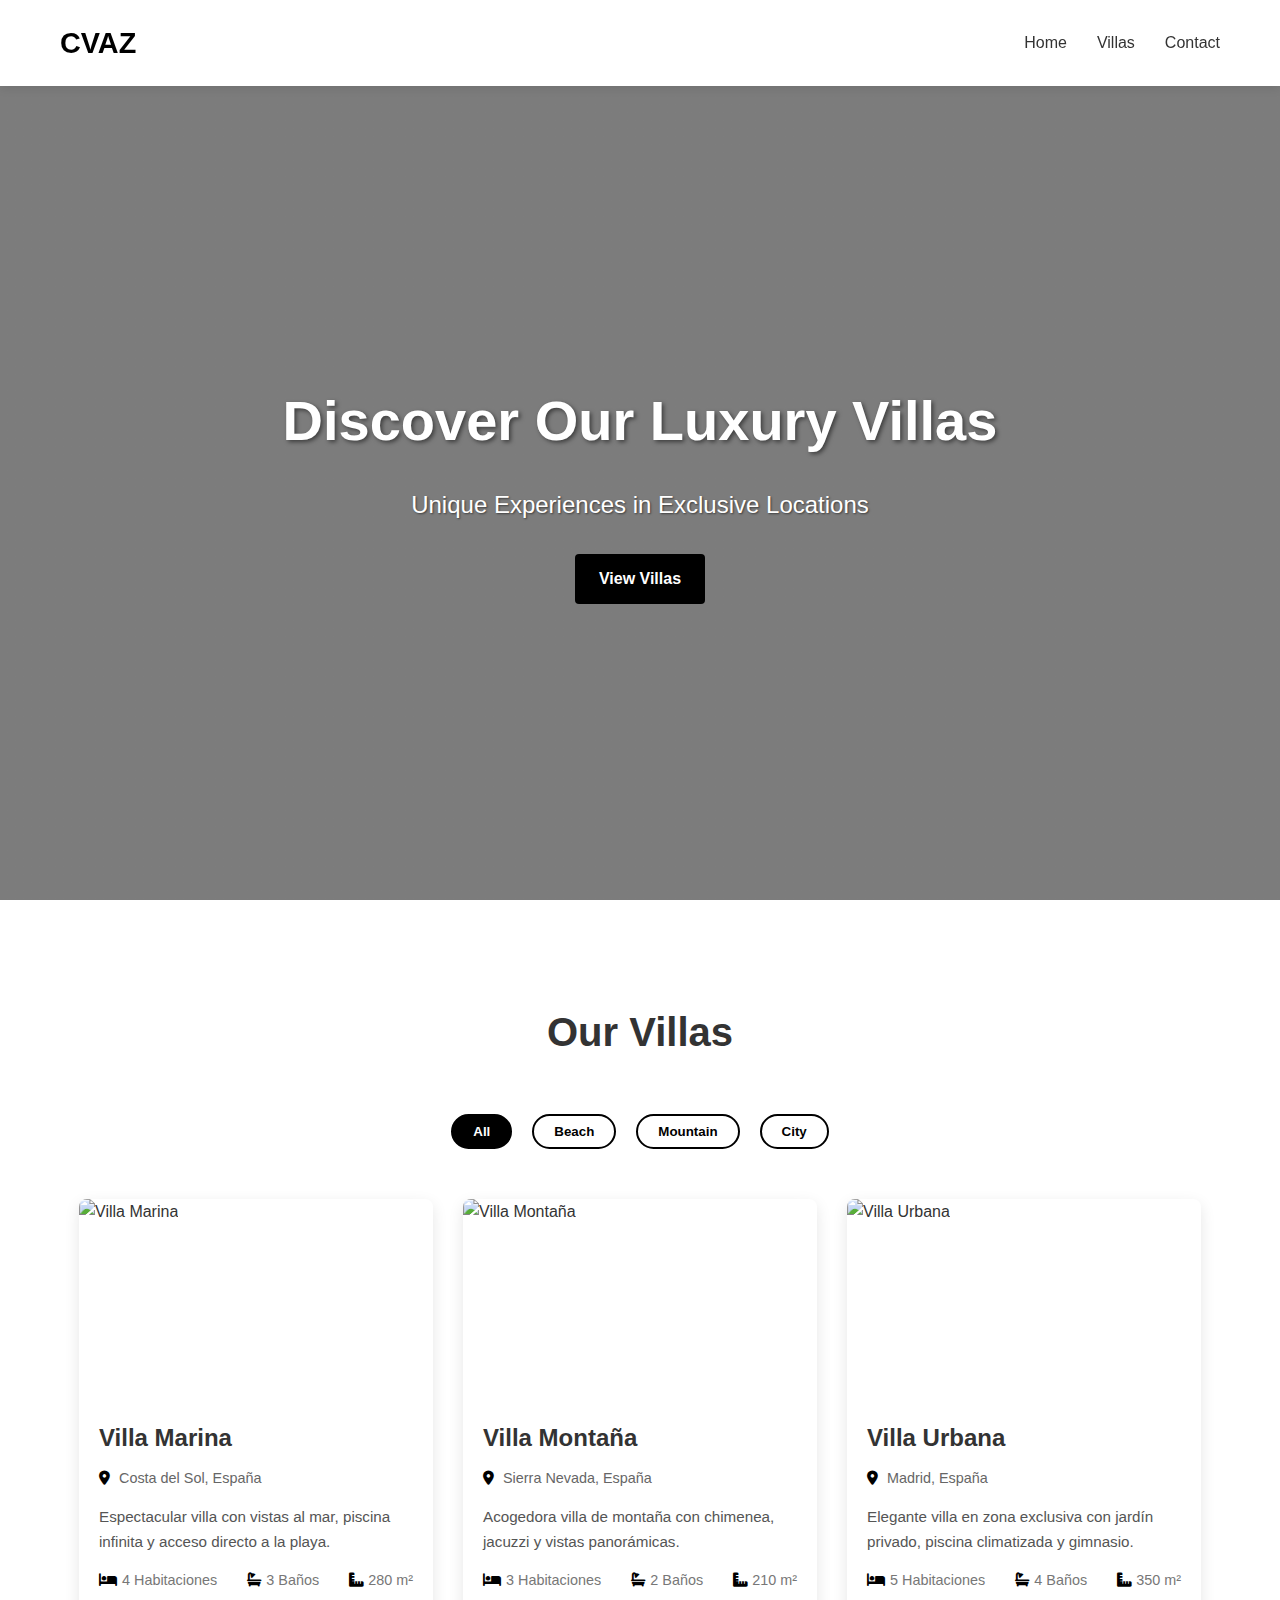
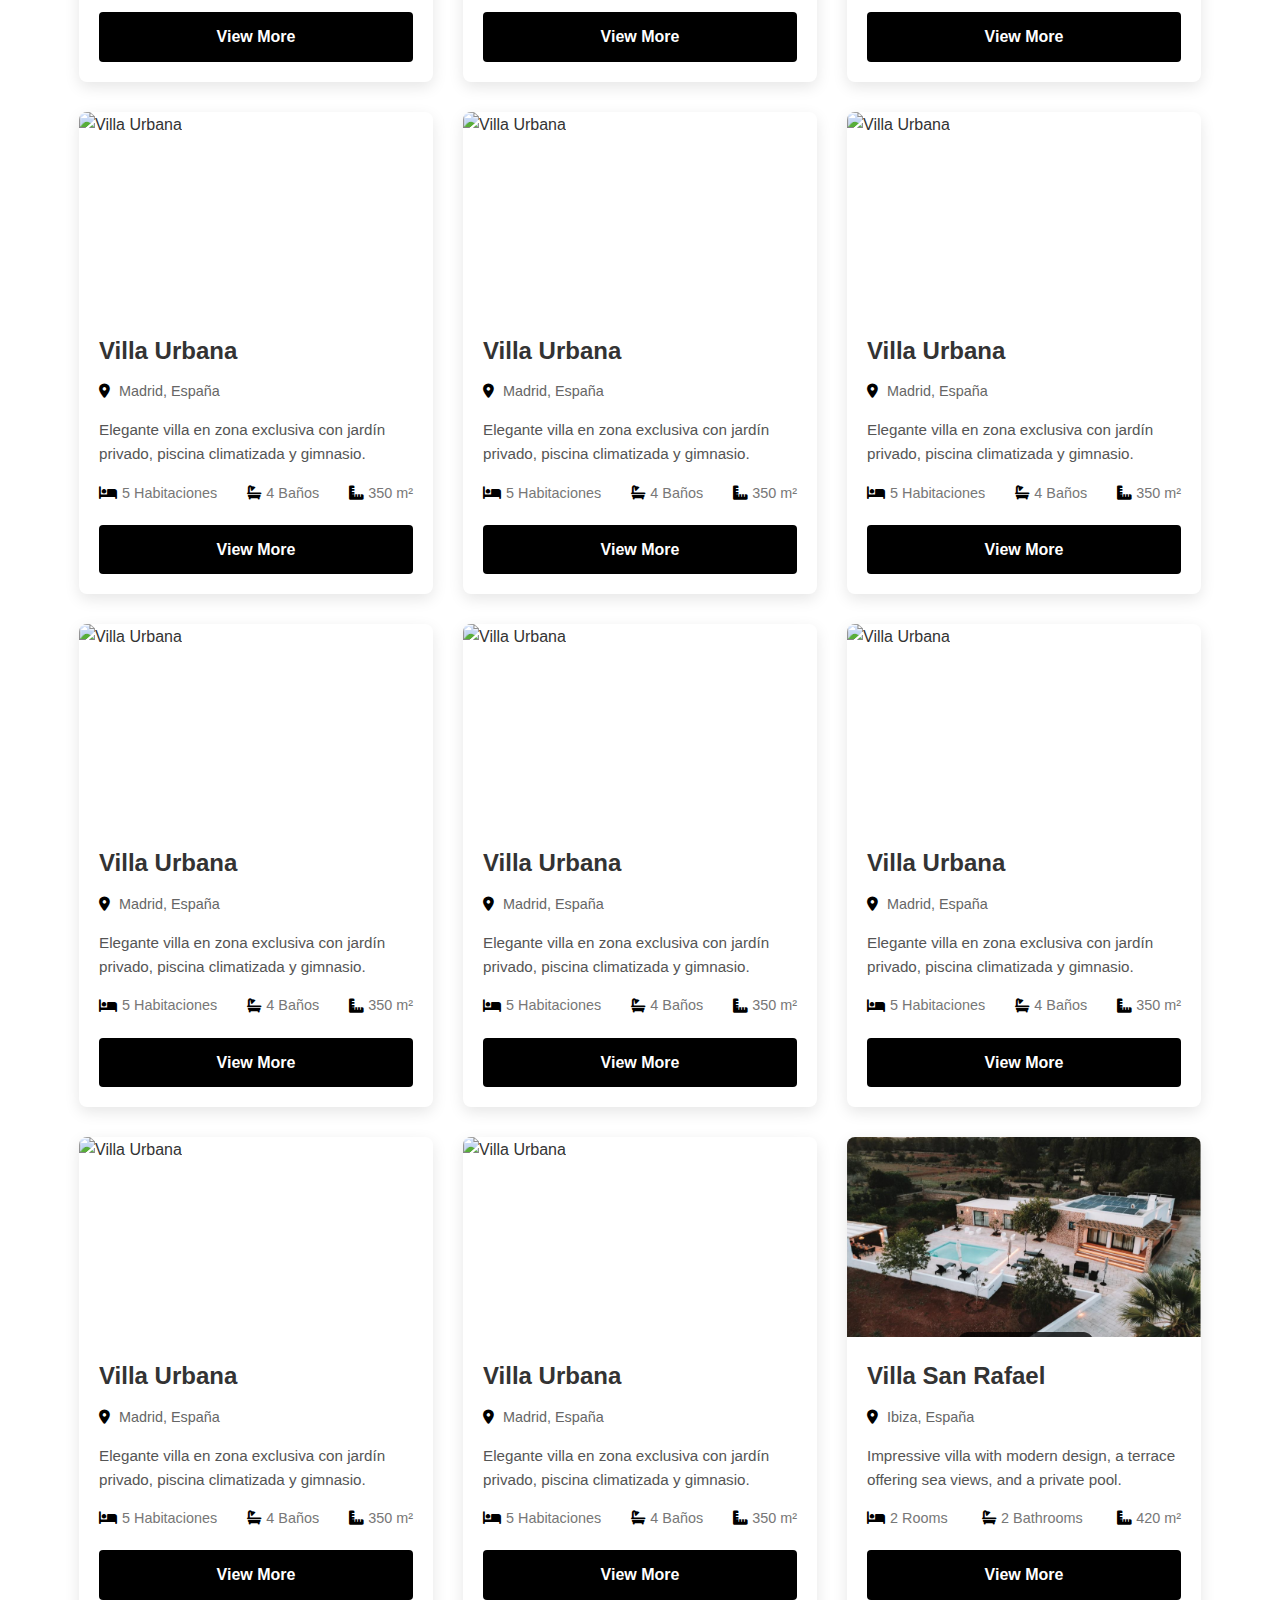
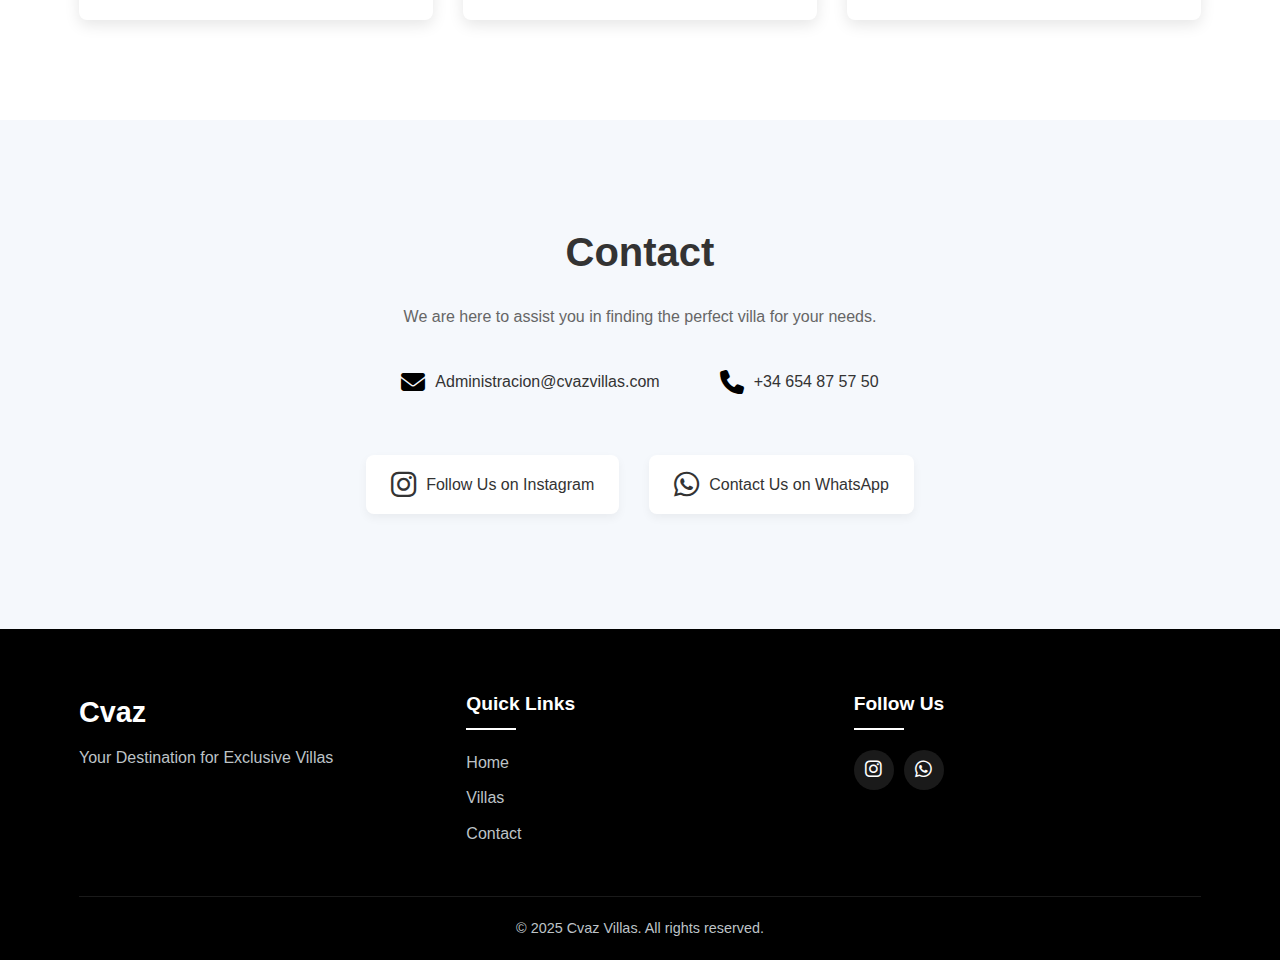
==== index.html @ 90fba7d4 "index.html" ====
<!DOCTYPE html>
<html lang="es">
<head>
    <meta charset="UTF-8">
    <meta name="viewport" content="width=device-width, initial-scale=1.0">
    <title>CVAZ | Find your ideal villa</title>
    <link rel="stylesheet" href="style.css">
    <link rel="stylesheet" href="https://cdnjs.cloudflare.com/ajax/libs/font-awesome/6.4.0/css/all.min.css">
    <style>
        /* Botón hamburguesa */
        .menu-toggle {
            display: none;
            flex-direction: column;
            cursor: pointer;
        }

        .menu-toggle span {
            width: 30px;
            height: 3px;
            background: black;
            margin: 5px 0;
            transition: 0.3s;
        }

        /* Estilos para móviles */
        @media (max-width: 768px) {
            .menu-toggle {
                display: flex;
            }

            .nav-menu {
                display: none;
                flex-direction: column;
                position: absolute;
                top: 60px;
                right: 0;
                background: #333;
                width: 200px;
                padding: 10px;
            }

            .nav-menu.show {
                display: flex;
            }

            /* Animación de la "X" */
            .menu-toggle.active span:nth-child(1) {
                transform: translateY(8px) rotate(45deg);
            }

            .menu-toggle.active span:nth-child(2) {
                opacity: 0;
            }

            .menu-toggle.active span:nth-child(3) {
                transform: translateY(-8px) rotate(-45deg);
            }
        }
    </style>
</head>
<body>
    <header>
        <nav>
            <div class="logo">CVAZ</div>
            <div class="menu-toggle" id="mobile-menu">
                <span></span>
                <span></span>
                <span></span>
            </div>
            <ul class="nav-menu">
                <li><a href="#inicio">Home</a></li>
                <li><a href="#villas">Villas</a></li>
                <li><a href="#contacto">Contact</a></li>
            </ul>
        </nav>
    </header>

    <section class="hero" id="inicio">
        <div class="hero-content">
            <h1>Discover Our Luxury Villas</h1>
            <p>Unique Experiences in Exclusive Locations</p>
            <a href="#villas" class="btn">View Villas</a>
        </div>
    </section>

    <section class="villas-section" id="villas">
        <div class="container">
            <h2>Our Villas</h2>
            <div class="filter-container">
                <button class="filter-btn active" data-filter="all">All</button>
                <button class="filter-btn" data-filter="playa">Beach</button>
                <button class="filter-btn" data-filter="montaña">Mountain</button>
                <button class="filter-btn" data-filter="ciudad">City</button>
            </div>
            <div class="villas-container">
                <div class="villa-card" data-category="playa">
                    <div class="villa-img">
                        <img src="/placeholder.svg?height=300&width=400" alt="Villa Marina">
                    </div>
                    <div class="villa-info">
                        <h3>Villa Marina</h3>
                        <p class="location"><i class="fas fa-map-marker-alt"></i> Costa del Sol, España</p>
                        <p class="description">Espectacular villa con vistas al mar, piscina infinita y acceso directo a la playa.</p>
                        <div class="villa-features">
                            <span><i class="fas fa-bed"></i> 4 Habitaciones</span>
                            <span><i class="fas fa-bath"></i> 3 Baños</span>
                            <span><i class="fas fa-ruler-combined"></i> 280 m²</span>
                        </div>
                        <a href="villa2.html" class="btn contact-btn" data-villa="Villa Marina">View More</a>
                    </div>
                </div>
                <div class="villa-card" data-category="montaña">
                    <div class="villa-img">
                        <img src="/placeholder.svg?height=300&width=400" alt="Villa Montaña">
                    </div>
                    <div class="villa-info">
                        <h3>Villa Montaña</h3>
                        <p class="location"><i class="fas fa-map-marker-alt"></i> Sierra Nevada, España</p>
                        <p class="description">Acogedora villa de montaña con chimenea, jacuzzi y vistas panorámicas.</p>
                        <div class="villa-features">
                            <span><i class="fas fa-bed"></i> 3 Habitaciones</span>
                            <span><i class="fas fa-bath"></i> 2 Baños</span>
                            <span><i class="fas fa-ruler-combined"></i> 210 m²</span>
                        </div>
                        <a href="#" class="btn contact-btn" data-villa="Villa Montaña">View More</a>
                    </div>
                </div>
                <div class="villa-card" data-category="ciudad">
                    <div class="villa-img">
                        <img src="/placeholder.svg?height=300&width=400" alt="Villa Urbana">
                    </div>
                    <div class="villa-info">
                        <h3>Villa Urbana</h3>
                        <p class="location"><i class="fas fa-map-marker-alt"></i> Madrid, España</p>
                        <p class="description">Elegante villa en zona exclusiva con jardín privado, piscina climatizada y gimnasio.</p>
                        <div class="villa-features">
                            <span><i class="fas fa-bed"></i> 5 Habitaciones</span>
                            <span><i class="fas fa-bath"></i> 4 Baños</span>
                            <span><i class="fas fa-ruler-combined"></i> 350 m²</span>
                        </div>
                        <a href="#" class="btn contact-btn" data-villa="Villa Urbana">View More</a>
                    </div>
                </div>
                <div class="villa-card" data-category="ciudad">
                    <div class="villa-img">
                        <img src="/placeholder.svg?height=300&width=400" alt="Villa Urbana">
                    </div>
                    <div class="villa-info">
                        <h3>Villa Urbana</h3>
                        <p class="location"><i class="fas fa-map-marker-alt"></i> Madrid, España</p>
                        <p class="description">Elegante villa en zona exclusiva con jardín privado, piscina climatizada y gimnasio.</p>
                        <div class="villa-features">
                            <span><i class="fas fa-bed"></i> 5 Habitaciones</span>
                            <span><i class="fas fa-bath"></i> 4 Baños</span>
                            <span><i class="fas fa-ruler-combined"></i> 350 m²</span>
                        </div>
                        <a href="#" class="btn contact-btn" data-villa="Villa Urbana">View More</a>
                    </div>
                </div>
                <div class="villa-card" data-category="ciudad">
                    <div class="villa-img">
                        <img src="/placeholder.svg?height=300&width=400" alt="Villa Urbana">
                    </div>
                    <div class="villa-info">
                        <h3>Villa Urbana</h3>
                        <p class="location"><i class="fas fa-map-marker-alt"></i> Madrid, España</p>
                        <p class="description">Elegante villa en zona exclusiva con jardín privado, piscina climatizada y gimnasio.</p>
                        <div class="villa-features">
                            <span><i class="fas fa-bed"></i> 5 Habitaciones</span>
                            <span><i class="fas fa-bath"></i> 4 Baños</span>
                            <span><i class="fas fa-ruler-combined"></i> 350 m²</span>
                        </div>
                        <a href="#" class="btn contact-btn" data-villa="Villa Urbana">View More</a>
                    </div>
                </div>
                <div class="villa-card" data-category="ciudad">
                    <div class="villa-img">
                        <img src="/placeholder.svg?height=300&width=400" alt="Villa Urbana">
                    </div>
                    <div class="villa-info">
                        <h3>Villa Urbana</h3>
                        <p class="location"><i class="fas fa-map-marker-alt"></i> Madrid, España</p>
                        <p class="description">Elegante villa en zona exclusiva con jardín privado, piscina climatizada y gimnasio.</p>
                        <div class="villa-features">
                            <span><i class="fas fa-bed"></i> 5 Habitaciones</span>
                            <span><i class="fas fa-bath"></i> 4 Baños</span>
                            <span><i class="fas fa-ruler-combined"></i> 350 m²</span>
                        </div>
                        <a href="#" class="btn contact-btn" data-villa="Villa Urbana">View More</a>
                    </div>
                </div>
                <div class="villa-card" data-category="ciudad">
                    <div class="villa-img">
                        <img src="/placeholder.svg?height=300&width=400" alt="Villa Urbana">
                    </div>
                    <div class="villa-info">
                        <h3>Villa Urbana</h3>
                        <p class="location"><i class="fas fa-map-marker-alt"></i> Madrid, España</p>
                        <p class="description">Elegante villa en zona exclusiva con jardín privado, piscina climatizada y gimnasio.</p>
                        <div class="villa-features">
                            <span><i class="fas fa-bed"></i> 5 Habitaciones</span>
                            <span><i class="fas fa-bath"></i> 4 Baños</span>
                            <span><i class="fas fa-ruler-combined"></i> 350 m²</span>
                        </div>
                        <a href="#" class="btn contact-btn" data-villa="Villa Urbana">View More</a>
                    </div>
                </div>
                <div class="villa-card" data-category="ciudad">
                    <div class="villa-img">
                        <img src="/placeholder.svg?height=300&width=400" alt="Villa Urbana">
                    </div>
                    <div class="villa-info">
                        <h3>Villa Urbana</h3>
                        <p class="location"><i class="fas fa-map-marker-alt"></i> Madrid, España</p>
                        <p class="description">Elegante villa en zona exclusiva con jardín privado, piscina climatizada y gimnasio.</p>
                        <div class="villa-features">
                            <span><i class="fas fa-bed"></i> 5 Habitaciones</span>
                            <span><i class="fas fa-bath"></i> 4 Baños</span>
                            <span><i class="fas fa-ruler-combined"></i> 350 m²</span>
                        </div>
                        <a href="#" class="btn contact-btn" data-villa="Villa Urbana">View More</a>
                    </div>
                </div>
                <div class="villa-card" data-category="ciudad">
                    <div class="villa-img">
                        <img src="/placeholder.svg?height=300&width=400" alt="Villa Urbana">
                    </div>
                    <div class="villa-info">
                        <h3>Villa Urbana</h3>
                        <p class="location"><i class="fas fa-map-marker-alt"></i> Madrid, España</p>
                        <p class="description">Elegante villa en zona exclusiva con jardín privado, piscina climatizada y gimnasio.</p>
                        <div class="villa-features">
                            <span><i class="fas fa-bed"></i> 5 Habitaciones</span>
                            <span><i class="fas fa-bath"></i> 4 Baños</span>
                            <span><i class="fas fa-ruler-combined"></i> 350 m²</span>
                        </div>
                        <a href="#" class="btn contact-btn" data-villa="Villa Urbana">View More</a>
                    </div>
                </div>
                <div class="villa-card" data-category="ciudad">
                    <div class="villa-img">
                        <img src="/placeholder.svg?height=300&width=400" alt="Villa Urbana">
                    </div>
                    <div class="villa-info">
                        <h3>Villa Urbana</h3>
                        <p class="location"><i class="fas fa-map-marker-alt"></i> Madrid, España</p>
                        <p class="description">Elegante villa en zona exclusiva con jardín privado, piscina climatizada y gimnasio.</p>
                        <div class="villa-features">
                            <span><i class="fas fa-bed"></i> 5 Habitaciones</span>
                            <span><i class="fas fa-bath"></i> 4 Baños</span>
                            <span><i class="fas fa-ruler-combined"></i> 350 m²</span>
                        </div>
                        <a href="#" class="btn contact-btn" data-villa="Villa Urbana">View More</a>
                    </div>
                </div>
                <div class="villa-card" data-category="ciudad">
                    <div class="villa-img">
                        <img src="/placeholder.svg?height=300&width=400" alt="Villa Urbana">
                    </div>
                    <div class="villa-info">
                        <h3>Villa Urbana</h3>
                        <p class="location"><i class="fas fa-map-marker-alt"></i> Madrid, España</p>
                        <p class="description">Elegante villa en zona exclusiva con jardín privado, piscina climatizada y gimnasio.</p>
                        <div class="villa-features">
                            <span><i class="fas fa-bed"></i> 5 Habitaciones</span>
                            <span><i class="fas fa-bath"></i> 4 Baños</span>
                            <span><i class="fas fa-ruler-combined"></i> 350 m²</span>
                        </div>
                        <a href="#" class="btn contact-btn" data-villa="Villa Urbana">View More</a>
                    </div>
                </div>
                <div class="villa-card" data-category="playa">
                    <div class="villa-img">
                        <img src="imagenprincipalvilla1.PNG?height=300&width=400" alt="Villa Oceánica">
                    </div>
                    <div class="villa-info">
                        <h3>Villa San Rafael</h3>
                        <p class="location"><i class="fas fa-map-marker-alt"></i> Ibiza, España</p>
                        <p class="description">Impressive villa with modern design, a terrace offering sea views, and a private pool.</p>
                        <div class="villa-features">
                            <span><i class="fas fa-bed"></i> 2 Rooms</span>
                            <span><i class="fas fa-bath"></i> 2 Bathrooms</span>
                            <span><i class="fas fa-ruler-combined"></i> 420 m²</span>
                        </div>
                        <a href="villa1.html" class="btn contact-btn" data-villa="Villa San Rafael">View More</a>
                    </div>
                </div>
            </div>
        </div>
    </section>

    <section class="contact-section" id="contacto">
        <div class="container">
            <h2>Contact</h2>
            <p>We are here to assist you in finding the perfect villa for your needs.</p>
            <div class="contact-info">
                <div class="contact-item">
                    <i class="fas fa-envelope"></i>
                    <p>Administracion@cvazvillas.com</p>
                </div>
                <div class="contact-item">
                    <i class="fas fa-phone"></i>
                    <p>+34 654 87 57 50</p>
                </div>
            </div>
            <div class="social-media">
                <a href="https://instagram.com/" target="_blank" class="social-icon">
                    <i class="fab fa-instagram"></i>
                    <span>Follow Us on Instagram</span>
                </a>
                <a href="https://wa.me/34654875750" target="_blank" class="social-icon">
                    <i class="fab fa-whatsapp"></i>
                    <span>Contact Us on WhatsApp</span>
                </a>
            </div>
        </div>
    </section>

    <footer>
        <div class="container">
            <div class="footer-content">
                <div class="footer-logo">
                    <h3>Cvaz</h3>
                    <p>Your Destination for Exclusive Villas</p>
                </div>
                <div class="footer-links">
                    <h4>Quick Links</h4>
                    <ul>
                        <li><a href="#inicio">Home</a></li>
                        <li><a href="#villas">Villas</a></li>
                        <li><a href="#contacto">Contact</a></li>
                    </ul>
                </div>
                <div class="footer-social">
                    <h4>Follow Us</h4>
                    <div class="social-icons">
                        <a href="https://instagram.com/" target="_blank"><i class="fab fa-instagram"></i></a>
                        <a href="https://wa.me/34654875750" target="_blank"><i class="fab fa-whatsapp"></i></a>
                    </div>
                </div>
            </div>
            <div class="footer-bottom">
                <p>&copy; 2025 Cvaz Villas. All rights reserved.</p>
            </div>
        </div>
    </footer>

        </div>
    </div>
  
    <script src="script.js"></script>
    <script>
    document.getElementById("mobile-menu").addEventListener("click", function () {
        this.classList.toggle("active");
        document.querySelector(".nav-menu").classList.toggle("show");
    });
</script>
</body>
</html>
---- style.css ----
/* Reset and base styles */
* {
    margin: 0;
    padding: 0;
    box-sizing: border-box;
}

body {
    font-family: 'Segoe UI', Tahoma, Geneva, Verdana, sans-serif;
    line-height: 1.6;
    color: #333;
    background-color: #f9f9f9;
}

.container {
    width: 90%;
    max-width: 1200px;
    margin: 0 auto;
    padding: 0 15px;
}

a {
    text-decoration: none;
    color: inherit;
}

ul {
    list-style: none;
}

.btn {
    display: inline-block;
    background-color: #000000;
    color: white;
    padding: 12px 24px;
    border-radius: 4px;
    font-weight: 600;
    transition: all 0.3s ease;
    border: none;
    cursor: pointer;
}

.btn:hover {
    background-color: #333333;
    transform: translateY(-2px);
    box-shadow: 0 4px 8px rgba(0, 0, 0, 0.1);
}

/* Header and Navigation */
header {
    background-color: white;
    box-shadow: 0 2px 10px rgba(0, 0, 0, 0.1);
    position: fixed;
    width: 100%;
    top: 0;
    z-index: 1000;
}

nav {
    display: flex;
    justify-content: space-between;
    align-items: center;
    padding: 20px;
    max-width: 1200px;
    margin: 0 auto;
}

.logo {
    font-size: 1.8rem;
    font-weight: 700;
    color: #000000;
}

.nav-menu {
    display: flex;
}

.nav-menu li {
    margin-left: 30px;
}

.nav-menu a {
    font-weight: 500;
    position: relative;
    padding-bottom: 5px;
}

.nav-menu a::after {
    content: '';
    position: absolute;
    width: 0;
    height: 2px;
    bottom: 0;
    left: 0;
    background-color: #000000;
    transition: width 0.3s ease;
}

.nav-menu a:hover::after {
    width: 100%;
}

.menu-toggle {
    display: none;
    flex-direction: column;
    cursor: pointer;
}

.menu-toggle span {
    width: 25px;
    height: 3px;
    background-color: #333;
    margin: 2px 0;
    transition: all 0.3s ease;
}

/* Hero Section con imagen de villa */
.hero {
    height: 100vh;
    background: linear-gradient(rgba(0, 0, 0, 0.5), rgba(0, 0, 0, 0.5)), url('villa.jpg');
    background-size: cover;
    background-position: center;
    display: flex;
    align-items: center;
    justify-content: center;
    text-align: center;
    color: white;
    padding-top: 80px;
}

.hero-content {
    max-width: 800px;
    padding: 0 20px;
}

.hero h1 {
    font-size: 3.5rem;
    margin-bottom: 20px;
    text-shadow: 2px 2px 4px rgba(0, 0, 0, 0.5);
}

.hero p {
    font-size: 1.5rem;
    margin-bottom: 30px;
    text-shadow: 1px 1px 2px rgba(0, 0, 0, 0.5);
}

/* Villas Section */
.villas-section {
    padding: 100px 0;
    background-color: #fff;
}

.villas-section h2 {
    text-align: center;
    font-size: 2.5rem;
    margin-bottom: 50px;
    color: #333;
}

.filter-container {
    display: flex;
    justify-content: center;
    margin-bottom: 40px;
    flex-wrap: wrap;
}

.filter-btn {
    background: none;
    border: 2px solid #000000;
    color: #000000;
    padding: 8px 20px;
    margin: 0 10px 10px;
    border-radius: 30px;
    font-weight: 600;
    cursor: pointer;
    transition: all 0.3s ease;
}

.filter-btn.active, .filter-btn:hover {
    background-color: #000000;
    color: white;
}

.villas-container {
    display: grid;
    grid-template-columns: repeat(auto-fill, minmax(300px, 1fr));
    gap: 30px;
}

.villa-card {
    background-color: white;
    border-radius: 8px;
    overflow: hidden;
    box-shadow: 0 5px 15px rgba(0, 0, 0, 0.1);
    transition: transform 0.3s ease, box-shadow 0.3s ease;
}

.villa-card:hover {
    transform: translateY(-10px);
    box-shadow: 0 15px 30px rgba(0, 0, 0, 0.15);
}

.villa-img {
    height: 200px;
    overflow: hidden;
}

.villa-img img {
    width: 100%;
    height: 100%;
    object-fit: cover;
    transition: transform 0.5s ease;
}

.villa-card:hover .villa-img img {
    transform: scale(1.1);
}

.villa-info {
    padding: 20px;
}

.villa-info h3 {
    font-size: 1.5rem;
    margin-bottom: 10px;
    color: #333;
}

.location {
    color: #666;
    margin-bottom: 15px;
    font-size: 0.9rem;
}

.location i {
    color: #000000;
    margin-right: 5px;
}

.description {
    margin-bottom: 15px;
    font-size: 0.95rem;
    color: #555;
}

.villa-features {
    display: flex;
    justify-content: space-between;
    margin-bottom: 20px;
    font-size: 0.9rem;
    color: #777;
}

.villa-features span {
    display: flex;
    align-items: center;
}

.villa-features i {
    margin-right: 5px;
    color: #000000;
}

.contact-btn {
    width: 100%;
    text-align: center;
}

/* Contact Section */
.contact-section {
    padding: 100px 0;
    background-color: #f5f8fc;
    text-align: center;
}

.contact-section h2 {
    font-size: 2.5rem;
    margin-bottom: 20px;
    color: #333;
}

.contact-section > .container > p {
    max-width: 600px;
    margin: 0 auto 40px;
    color: #666;
}

.contact-info {
    display: flex;
    justify-content: center;
    flex-wrap: wrap;
    margin-bottom: 40px;
}

.contact-item {
    display: flex;
    align-items: center;
    margin: 0 30px 20px;
}

.contact-item i {
    font-size: 1.5rem;
    color: #000000;
    margin-right: 10px;
}

.social-media {
    display: flex;
    justify-content: center;
    flex-wrap: wrap;
}

.social-icon {
    display: flex;
    align-items: center;
    background-color: white;
    padding: 15px 25px;
    border-radius: 8px;
    margin: 0 15px 15px;
    box-shadow: 0 4px 10px rgba(0, 0, 0, 0.05);
    transition: all 0.3s ease;
}

.social-icon:hover {
    transform: translateY(-5px);
    box-shadow: 0 10px 20px rgba(0, 0, 0, 0.1);
    border: 1px solid #000000;
}

.social-icon i {
    font-size: 1.8rem;
    margin-right: 10px;
}

.social-icon span {
    font-weight: 500;
}

/* Footer */
footer {
    background-color: #000000;
    color: white;
    padding: 60px 0 20px;
}

.footer-content {
    display: grid;
    grid-template-columns: repeat(auto-fit, minmax(200px, 1fr));
    gap: 40px;
    margin-bottom: 40px;
}

.footer-logo h3 {
    font-size: 1.8rem;
    margin-bottom: 10px;
}

.footer-logo p {
    color: #bdc3c7;
}

.footer-links h4, .footer-social h4 {
    font-size: 1.2rem;
    margin-bottom: 20px;
    position: relative;
    padding-bottom: 10px;
}

.footer-links h4::after, .footer-social h4::after {
    content: '';
    position: absolute;
    width: 50px;
    height: 2px;
    background-color: #ffffff;
    bottom: 0;
    left: 0;
}

.footer-links ul li {
    margin-bottom: 10px;
}

.footer-links ul li a {
    color: #bdc3c7;
    transition: color 0.3s ease;
}

.footer-links ul li a:hover {
    color: #cccccc;
}

.social-icons {
    display: flex;
}

.social-icons a {
    display: flex;
    align-items: center;
    justify-content: center;
    width: 40px;
    height: 40px;
    background-color: rgba(255, 255, 255, 0.1);
    border-radius: 50%;
    margin-right: 10px;
    transition: all 0.3s ease;
}

.social-icons a:hover {
    background-color: #333333;
    transform: translateY(-5px);
}

.social-icons i {
    font-size: 1.2rem;
}

.footer-bottom {
    text-align: center;
    padding-top: 20px;
    border-top: 1px solid rgba(255, 255, 255, 0.1);
    color: #bdc3c7;
    font-size: 0.9rem;
}

/* Modal */
.modal {
    display: none;
    position: fixed;
    z-index: 2000;
    left: 0;
    top: 0;
    width: 100%;
    height: 100%;
    background-color: rgba(0, 0, 0, 0.7);
    overflow: auto;
}

.modal-content {
    background-color: white;
    margin: 10% auto;
    padding: 30px;
    width: 90%;
    max-width: 500px;
    border-radius: 8px;
    box-shadow: 0 5px 15px rgba(0, 0, 0, 0.3);
    position: relative;
}

.close-modal {
    position: absolute;
    top: 15px;
    right: 20px;
    font-size: 1.8rem;
    font-weight: bold;
    color: #aaa;
    cursor: pointer;
    transition: color 0.3s ease;
}

.close-modal:hover {
    color: #333;
}

.modal h3 {
    margin-bottom: 5px;
    font-size: 1.5rem;
    color: #333;
}

#modal-villa-name {
    color: #000000;
    font-weight: 600;
    margin-bottom: 20px;
}

.form-group {
    margin-bottom: 20px;
}

.form-group label {
    display: block;
    margin-bottom: 5px;
    font-weight: 500;
    color: #555;
}

.form-group input, .form-group textarea {
    width: 100%;
    padding: 10px;
    border: 1px solid #ddd;
    border-radius: 4px;
    font-family: inherit;
    font-size: 1rem;
}

.form-group textarea {
    resize: vertical;
}

.direct-contact {
    margin-top: 20px;
    text-align: center;
    padding-top: 20px;
    border-top: 1px solid #eee;
}

.direct-contact p {
    margin-bottom: 15px;
    color: #666;
}

.whatsapp-btn {
    display: inline-flex;
    align-items: center;
    background-color: #000000;
    color: white;
    padding: 10px 20px;
    border-radius: 4px;
    font-weight: 600;
    transition: all 0.3s ease;
}

.whatsapp-btn:hover {
    background-color: #333333;
}

/* Responsive Styles */
@media (max-width: 992px) {
    .hero h1 {
        font-size: 2.8rem;
    }
    
    .hero p {
        font-size: 1.2rem;
    }
}

@media (max-width: 768px) {
    .menu-toggle {
        display: flex;
    }
    
    .nav-menu {
        position: absolute;
        top: 70px;
        left: 0;
        background-color: white;
        width: 100%;
        flex-direction: column;
        align-items: center;
        padding: 20px 0;
        box-shadow: 0 5px 10px rgba(0, 0, 0, 0.1);
        transform: translateY(-150%);
        transition: transform 0.3s ease;
        z-index: 999;
    }
    
    .nav-menu.active {
        transform: translateY(0);
    }
    
    .nav-menu li {
        margin: 15px 0;
    }
    
    .hero h1 {
        font-size: 2.2rem;
    }
    
    .hero p {
        font-size: 1rem;
    }
    
    .villas-section h2, .contact-section h2 {
        font-size: 2rem;
    }
    
    .villa-card {
        max-width: 400px;
        margin: 0 auto;
    }
}

@media (max-width: 576px) {
    .hero {
        height: 80vh;
    }
    
    .hero h1 {
        font-size: 1.8rem;
    }
    
    .filter-btn {
        margin: 0 5px 10px;
        padding: 6px 15px;
        font-size: 0.9rem;
    }
    
    .social-icon {
        width: 100%;
        justify-content: center;
        margin: 0 0 15px;
    }
    
    .modal-content {
        margin: 20% auto;
        padding: 20px;
    }
}
/*Modal de Galeria de Imagenes*/
/* Estilos para el modal de galería */
.gallery-modal-content {
    max-width: 800px;
    padding-bottom: 20px;
}

.gallery-slider {
    position: relative;
    margin: 20px 0;
    overflow: hidden;
}

.gallery-slides {
    display: flex;
    transition: transform 0.5s ease;
}

.gallery-slide {
    min-width: 100%;
    height: 400px;
}

.gallery-slide img {
    width: 100%;
    height: 100%;
    object-fit: cover;
    border-radius: 8px;
}

.gallery-nav {
    position: absolute;
    top: 50%;
    transform: translateY(-50%);
    background-color: rgba(0, 0, 0, 0.5);
    color: white;
    border: none;
    width: 40px;
    height: 40px;
    border-radius: 50%;
    display: flex;
    align-items: center;
    justify-content: center;
    cursor: pointer;
    transition: background-color 0.3s ease;
    z-index: 10;
}

.gallery-nav:hover {
    background-color: rgba(0, 0, 0, 0.8);
}

.prev-btn {
    left: 10px;
}

.next-btn {
    right: 10px;
}

.gallery-dots {
    display: flex;
    justify-content: center;
    margin-top: 10px;
}

.gallery-dot {
    width: 12px;
    height: 12px;
    border-radius: 50%;
    background-color: #ccc;
    margin: 0 5px;
    cursor: pointer;
    transition: background-color 0.3s ease;
}

.gallery-dot.active {
    background-color: #000;
}

.gallery-info {
    margin-top: 20px;
    text-align: center;
}

#gallery-description {
    margin-bottom: 20px;
    color: #555;
    line-height: 1.6;
}

.contact-btn-gallery {
    display: inline-block;
}

@media (max-width: 768px) {
    .gallery-slide {
        height: 300px;
    }
}

@media (max-width: 576px) {
    .gallery-slide {
        height: 200px;
    }
}
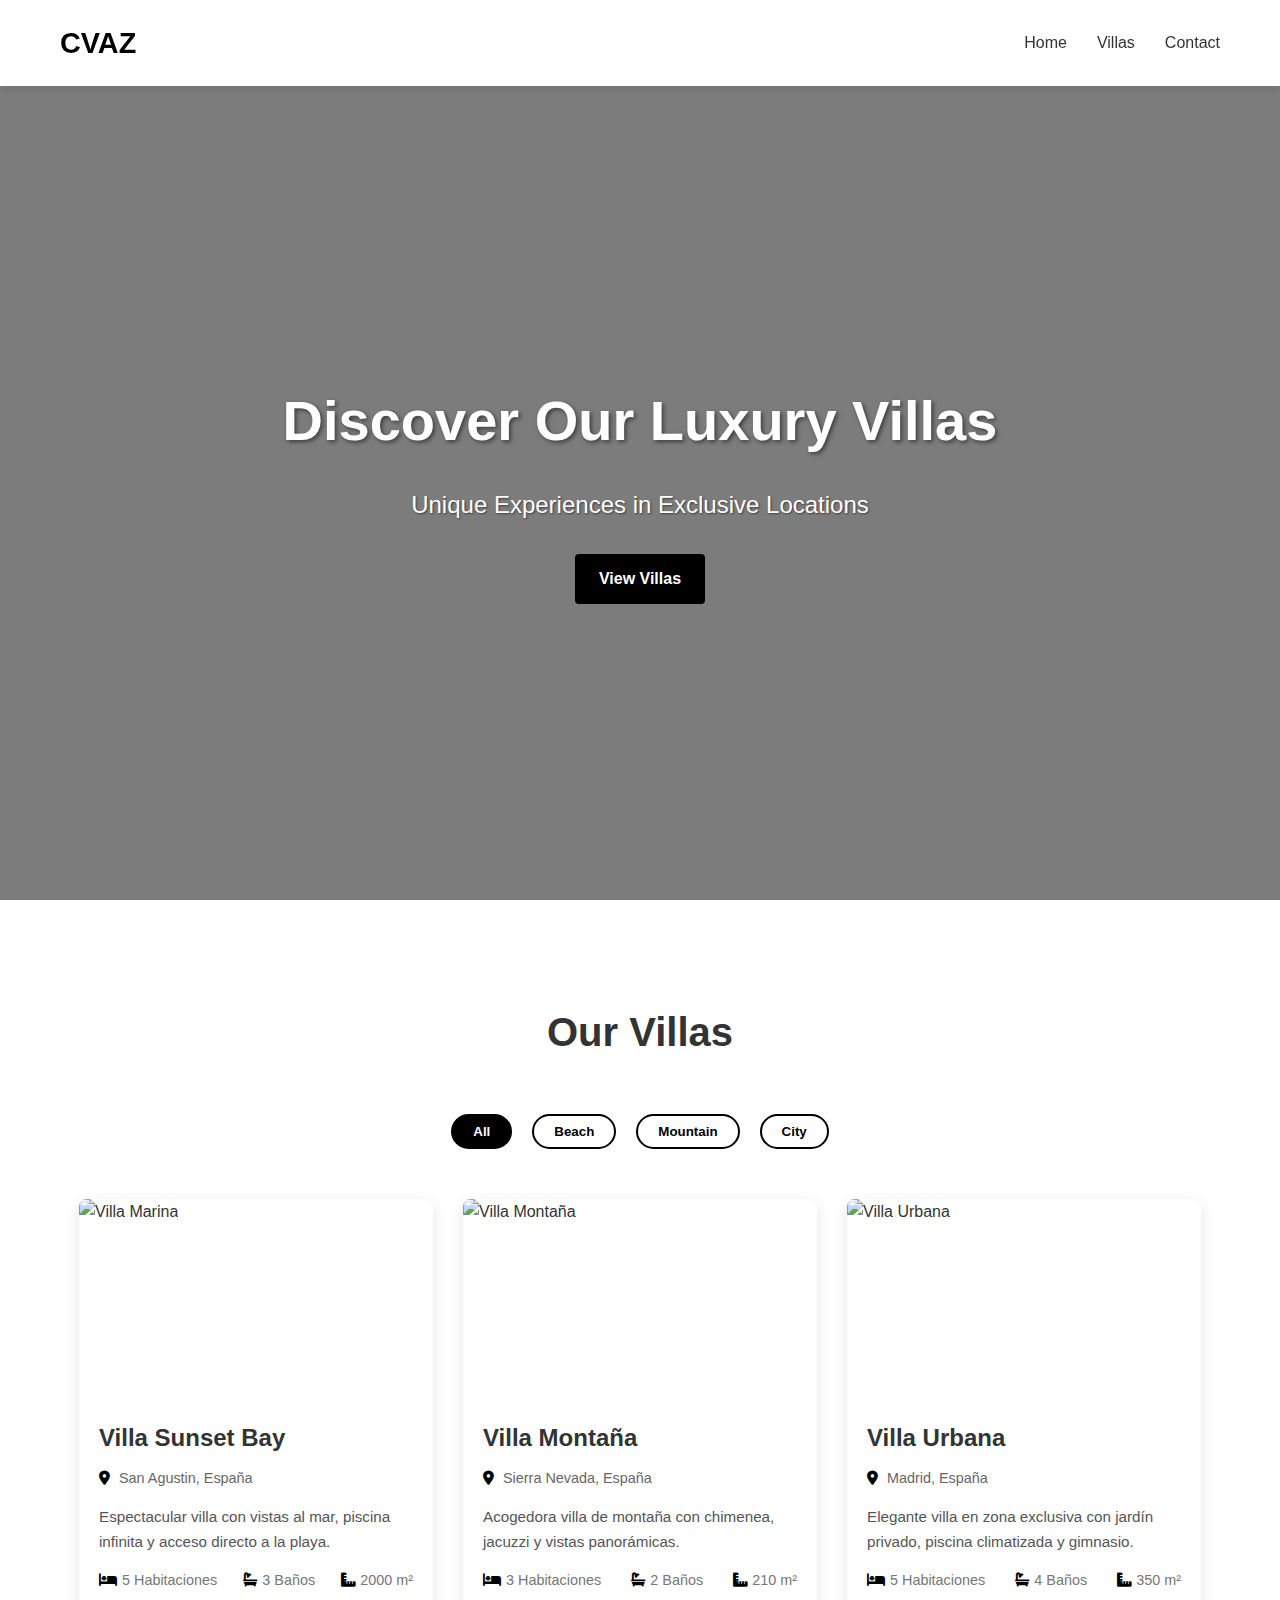
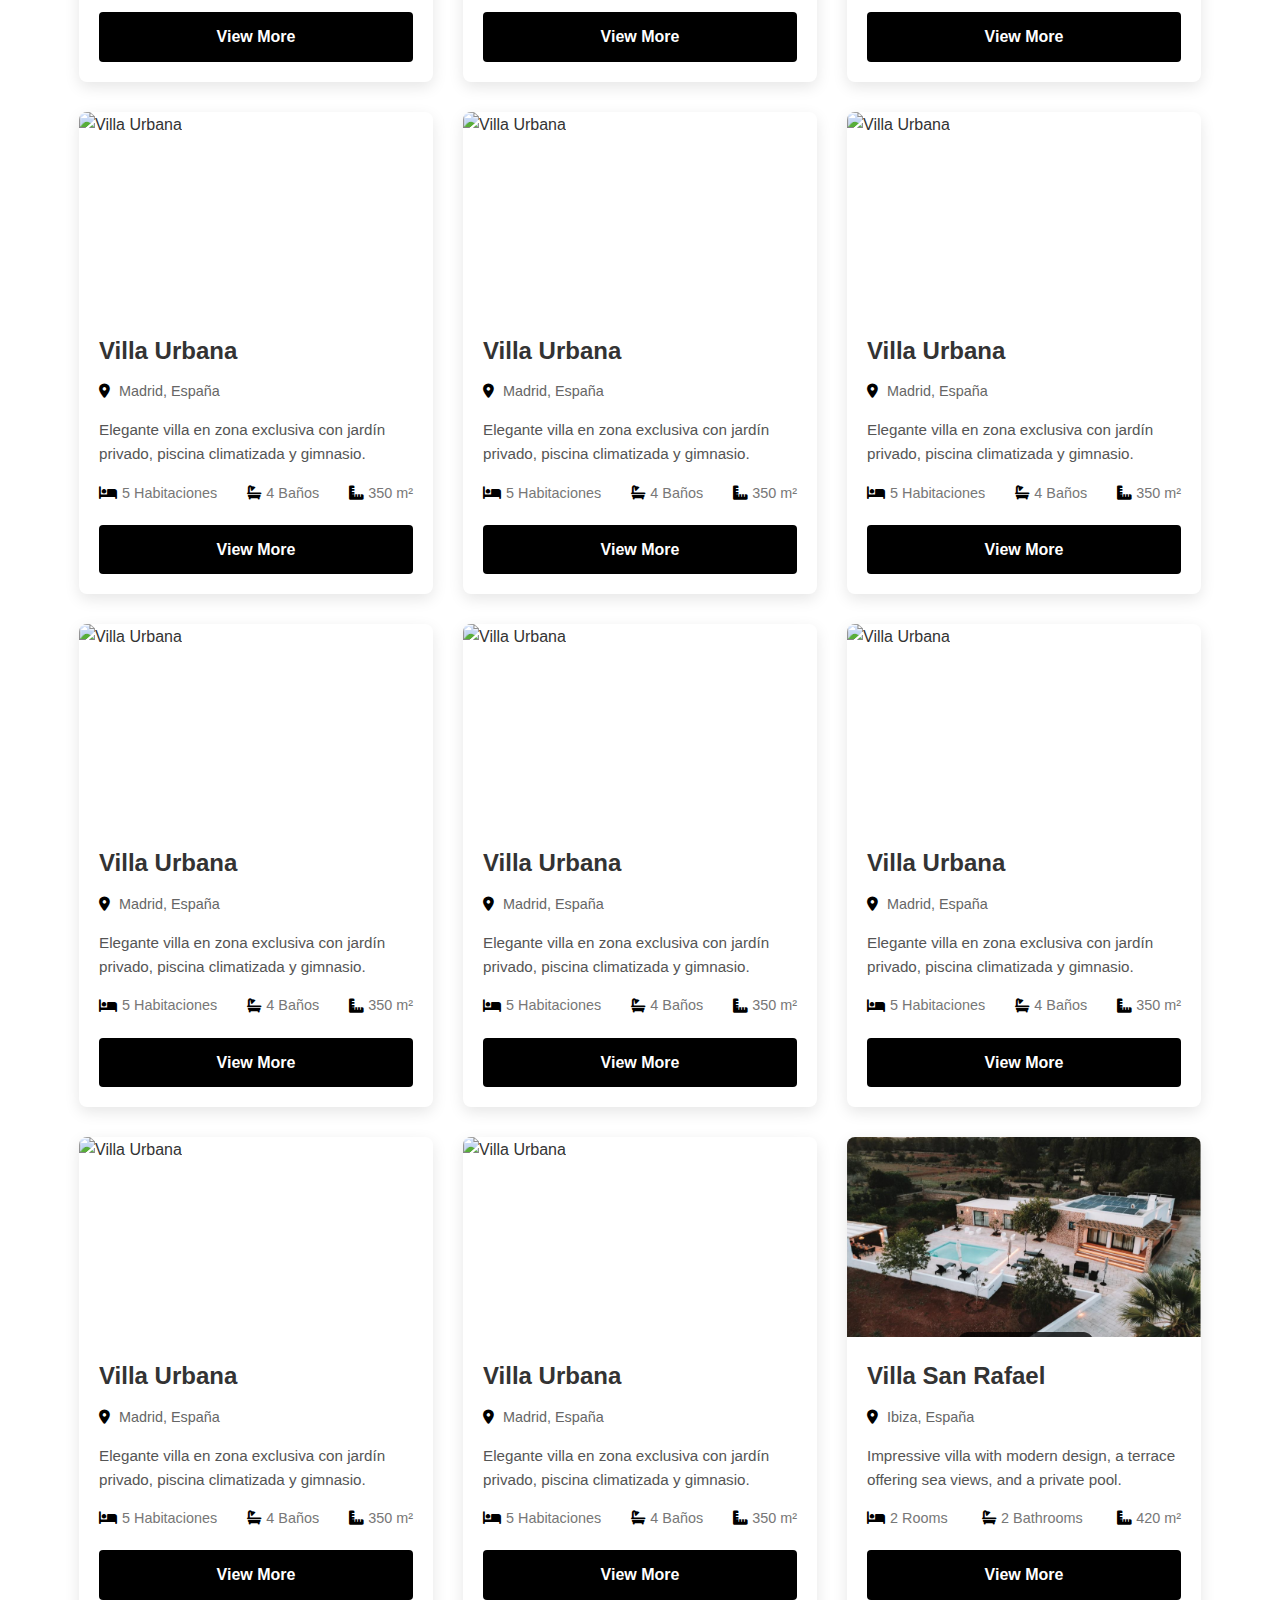
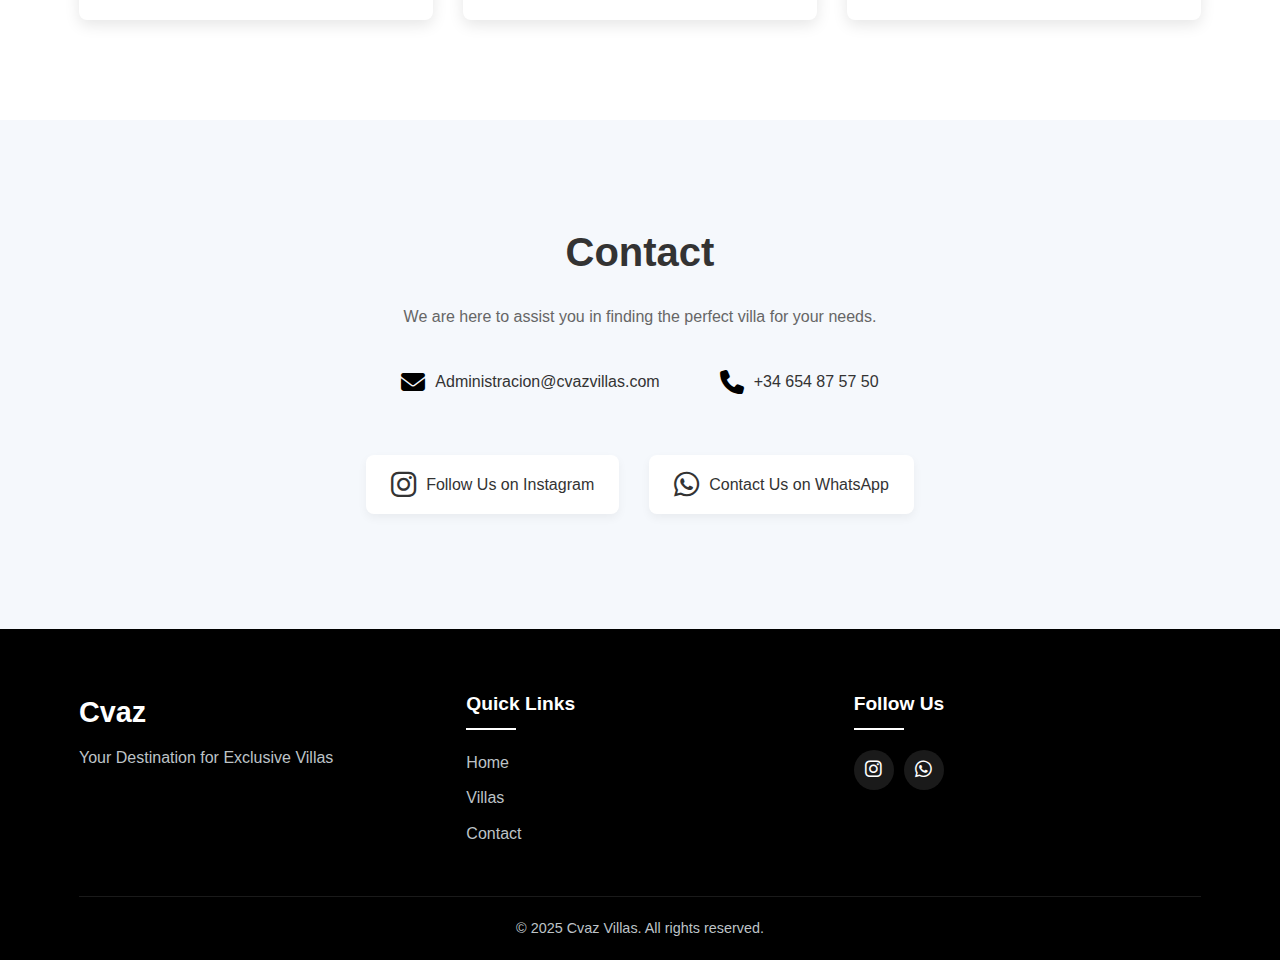
==== commit f190770d: "index.html" ====
--- a/index.html
+++ b/index.html
@@ -95,16 +95,16 @@
             <div class="villas-container">
                 <div class="villa-card" data-category="playa">
                     <div class="villa-img">
-                        <img src="/placeholder.svg?height=300&width=400" alt="Villa Marina">
-                    </div>
-                    <div class="villa-info">
-                        <h3>Villa Marina</h3>
-                        <p class="location"><i class="fas fa-map-marker-alt"></i> Costa del Sol, España</p>
+                        <img src="imagenprincipalvilla2?height=300&width=400" alt="Villa Marina">
+                    </div>
+                    <div class="villa-info">
+                        <h3>Villa Sunset Bay</h3>
+                        <p class="location"><i class="fas fa-map-marker-alt"></i> San Agustin, España</p>
                         <p class="description">Espectacular villa con vistas al mar, piscina infinita y acceso directo a la playa.</p>
                         <div class="villa-features">
-                            <span><i class="fas fa-bed"></i> 4 Habitaciones</span>
+                            <span><i class="fas fa-bed"></i> 5 Habitaciones</span>
                             <span><i class="fas fa-bath"></i> 3 Baños</span>
-                            <span><i class="fas fa-ruler-combined"></i> 280 m²</span>
+                            <span><i class="fas fa-ruler-combined"></i> 2000 m²</span>
                         </div>
                         <a href="villa2.html" class="btn contact-btn" data-villa="Villa Marina">View More</a>
                     </div>
@@ -350,10 +350,16 @@
   
     <script src="script.js"></script>
     <script>
-    document.getElementById("mobile-menu").addEventListener("click", function () {
-        this.classList.toggle("active");
-        document.querySelector(".nav-menu").classList.toggle("show");
+    document.addEventListener("DOMContentLoaded", function () {
+        const menuToggle = document.getElementById("mobile-menu");
+        const navMenu = document.querySelector(".nav-menu");
+
+        menuToggle.addEventListener("click", function () {
+            navMenu.classList.toggle("show");
+            menuToggle.classList.toggle("active");
+        });
     });
 </script>
+
 </body>
 </html>
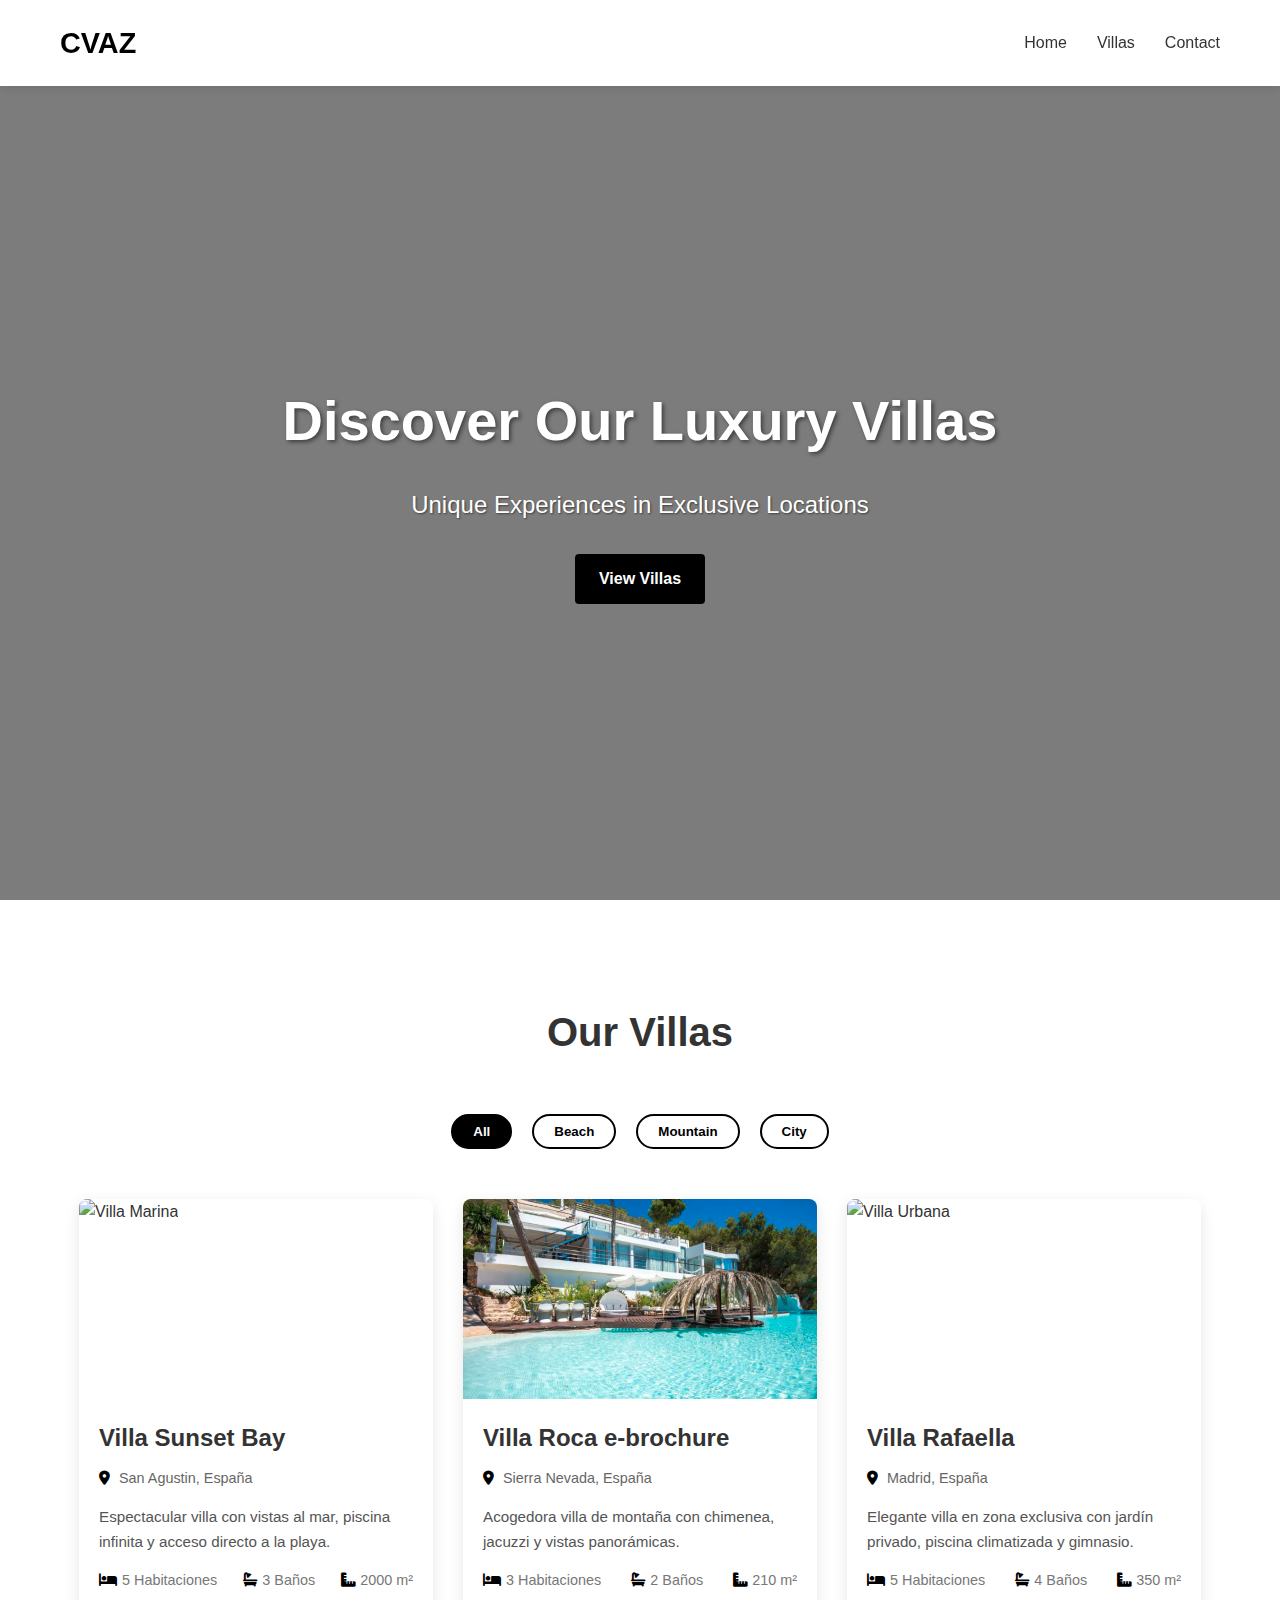
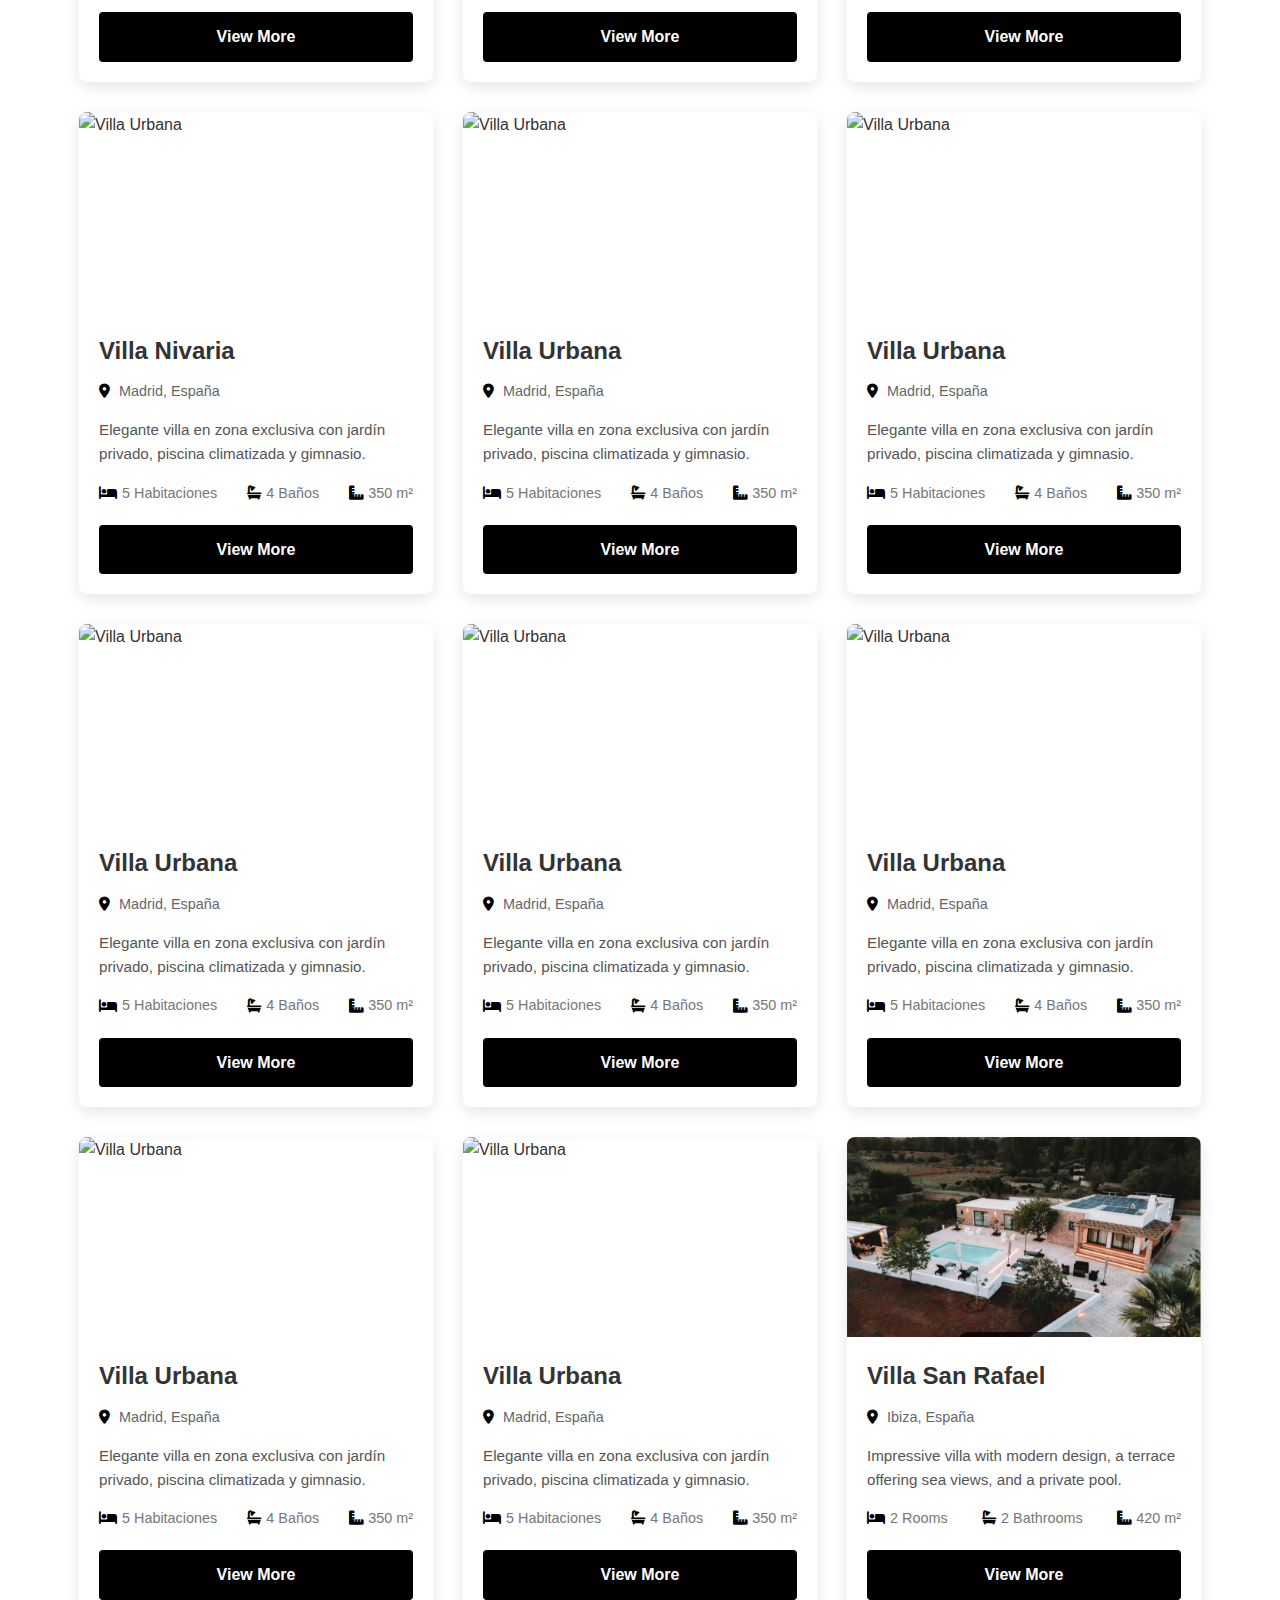
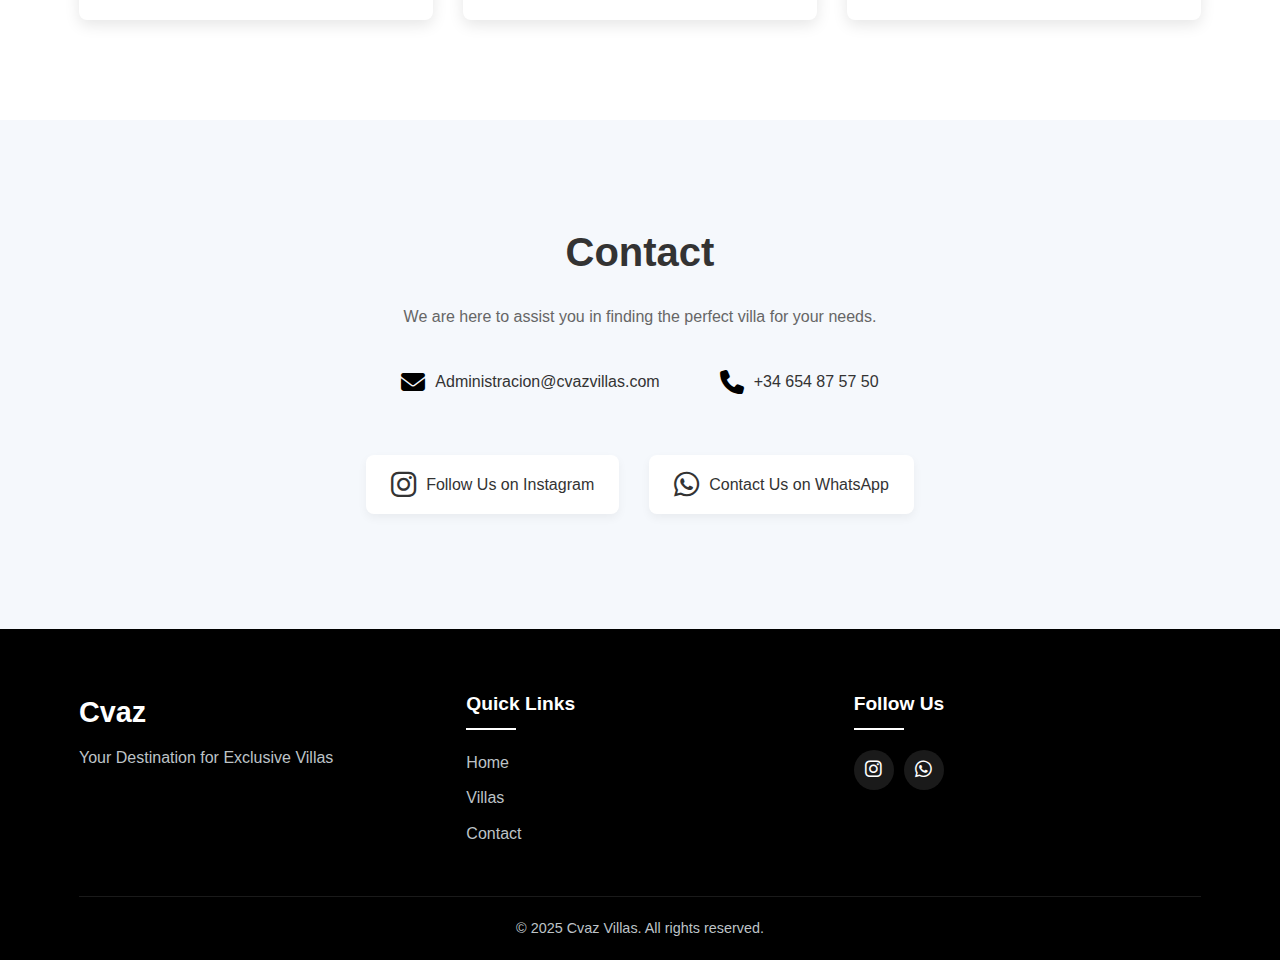
==== commit 0b85c37b: "index.html" ====
--- a/index.html
+++ b/index.html
@@ -111,10 +111,10 @@
                 </div>
                 <div class="villa-card" data-category="montaña">
                     <div class="villa-img">
-                        <img src="/placeholder.svg?height=300&width=400" alt="Villa Montaña">
-                    </div>
-                    <div class="villa-info">
-                        <h3>Villa Montaña</h3>
+                        <img src="imagenprincipalvilla3.PNG?height=300&width=400" alt="Villa Montaña">
+                    </div>
+                    <div class="villa-info">
+                        <h3>Villa Roca e-brochure</h3>
                         <p class="location"><i class="fas fa-map-marker-alt"></i> Sierra Nevada, España</p>
                         <p class="description">Acogedora villa de montaña con chimenea, jacuzzi y vistas panorámicas.</p>
                         <div class="villa-features">
@@ -122,55 +122,55 @@
                             <span><i class="fas fa-bath"></i> 2 Baños</span>
                             <span><i class="fas fa-ruler-combined"></i> 210 m²</span>
                         </div>
-                        <a href="#" class="btn contact-btn" data-villa="Villa Montaña">View More</a>
-                    </div>
-                </div>
-                <div class="villa-card" data-category="ciudad">
-                    <div class="villa-img">
-                        <img src="/placeholder.svg?height=300&width=400" alt="Villa Urbana">
-                    </div>
-                    <div class="villa-info">
-                        <h3>Villa Urbana</h3>
-                        <p class="location"><i class="fas fa-map-marker-alt"></i> Madrid, España</p>
-                        <p class="description">Elegante villa en zona exclusiva con jardín privado, piscina climatizada y gimnasio.</p>
-                        <div class="villa-features">
-                            <span><i class="fas fa-bed"></i> 5 Habitaciones</span>
-                            <span><i class="fas fa-bath"></i> 4 Baños</span>
-                            <span><i class="fas fa-ruler-combined"></i> 350 m²</span>
-                        </div>
-                        <a href="#" class="btn contact-btn" data-villa="Villa Urbana">View More</a>
-                    </div>
-                </div>
-                <div class="villa-card" data-category="ciudad">
-                    <div class="villa-img">
-                        <img src="/placeholder.svg?height=300&width=400" alt="Villa Urbana">
-                    </div>
-                    <div class="villa-info">
-                        <h3>Villa Urbana</h3>
-                        <p class="location"><i class="fas fa-map-marker-alt"></i> Madrid, España</p>
-                        <p class="description">Elegante villa en zona exclusiva con jardín privado, piscina climatizada y gimnasio.</p>
-                        <div class="villa-features">
-                            <span><i class="fas fa-bed"></i> 5 Habitaciones</span>
-                            <span><i class="fas fa-bath"></i> 4 Baños</span>
-                            <span><i class="fas fa-ruler-combined"></i> 350 m²</span>
-                        </div>
-                        <a href="#" class="btn contact-btn" data-villa="Villa Urbana">View More</a>
-                    </div>
-                </div>
-                <div class="villa-card" data-category="ciudad">
-                    <div class="villa-img">
-                        <img src="/placeholder.svg?height=300&width=400" alt="Villa Urbana">
-                    </div>
-                    <div class="villa-info">
-                        <h3>Villa Urbana</h3>
-                        <p class="location"><i class="fas fa-map-marker-alt"></i> Madrid, España</p>
-                        <p class="description">Elegante villa en zona exclusiva con jardín privado, piscina climatizada y gimnasio.</p>
-                        <div class="villa-features">
-                            <span><i class="fas fa-bed"></i> 5 Habitaciones</span>
-                            <span><i class="fas fa-bath"></i> 4 Baños</span>
-                            <span><i class="fas fa-ruler-combined"></i> 350 m²</span>
-                        </div>
-                        <a href="#" class="btn contact-btn" data-villa="Villa Urbana">View More</a>
+                        <a href="villa3.html" class="btn contact-btn" data-villa="Villa Montaña">View More</a>
+                    </div>
+                </div>
+                <div class="villa-card" data-category="ciudad">
+                    <div class="villa-img">
+                        <img src="imagenvillaprincipal4?height=300&width=400" alt="Villa Urbana">
+                    </div>
+                    <div class="villa-info">
+                        <h3>Villa Rafaella</h3>
+                        <p class="location"><i class="fas fa-map-marker-alt"></i> Madrid, España</p>
+                        <p class="description">Elegante villa en zona exclusiva con jardín privado, piscina climatizada y gimnasio.</p>
+                        <div class="villa-features">
+                            <span><i class="fas fa-bed"></i> 5 Habitaciones</span>
+                            <span><i class="fas fa-bath"></i> 4 Baños</span>
+                            <span><i class="fas fa-ruler-combined"></i> 350 m²</span>
+                        </div>
+                        <a href="villa4.html" class="btn contact-btn" data-villa="Villa Urbana">View More</a>
+                    </div>
+                </div>
+                <div class="villa-card" data-category="ciudad">
+                    <div class="villa-img">
+                        <img src="imagenprincipalvilla5?height=300&width=400" alt="Villa Urbana">
+                    </div>
+                    <div class="villa-info">
+                        <h3>Villa Nivaria</h3>
+                        <p class="location"><i class="fas fa-map-marker-alt"></i> Madrid, España</p>
+                        <p class="description">Elegante villa en zona exclusiva con jardín privado, piscina climatizada y gimnasio.</p>
+                        <div class="villa-features">
+                            <span><i class="fas fa-bed"></i> 5 Habitaciones</span>
+                            <span><i class="fas fa-bath"></i> 4 Baños</span>
+                            <span><i class="fas fa-ruler-combined"></i> 350 m²</span>
+                        </div>
+                        <a href="villa5.html" class="btn contact-btn" data-villa="Villa Urbana">View More</a>
+                    </div>
+                </div>
+                <div class="villa-card" data-category="ciudad">
+                    <div class="villa-img">
+                        <img src="imagenprincipalvilla6?height=300&width=400" alt="Villa Urbana">
+                    </div>
+                    <div class="villa-info">
+                        <h3>Villa Urbana</h3>
+                        <p class="location"><i class="fas fa-map-marker-alt"></i> Madrid, España</p>
+                        <p class="description">Elegante villa en zona exclusiva con jardín privado, piscina climatizada y gimnasio.</p>
+                        <div class="villa-features">
+                            <span><i class="fas fa-bed"></i> 5 Habitaciones</span>
+                            <span><i class="fas fa-bath"></i> 4 Baños</span>
+                            <span><i class="fas fa-ruler-combined"></i> 350 m²</span>
+                        </div>
+                        <a href="villa6.html" class="btn contact-btn" data-villa="Villa Urbana">View More</a>
                     </div>
                 </div>
                 <div class="villa-card" data-category="ciudad">
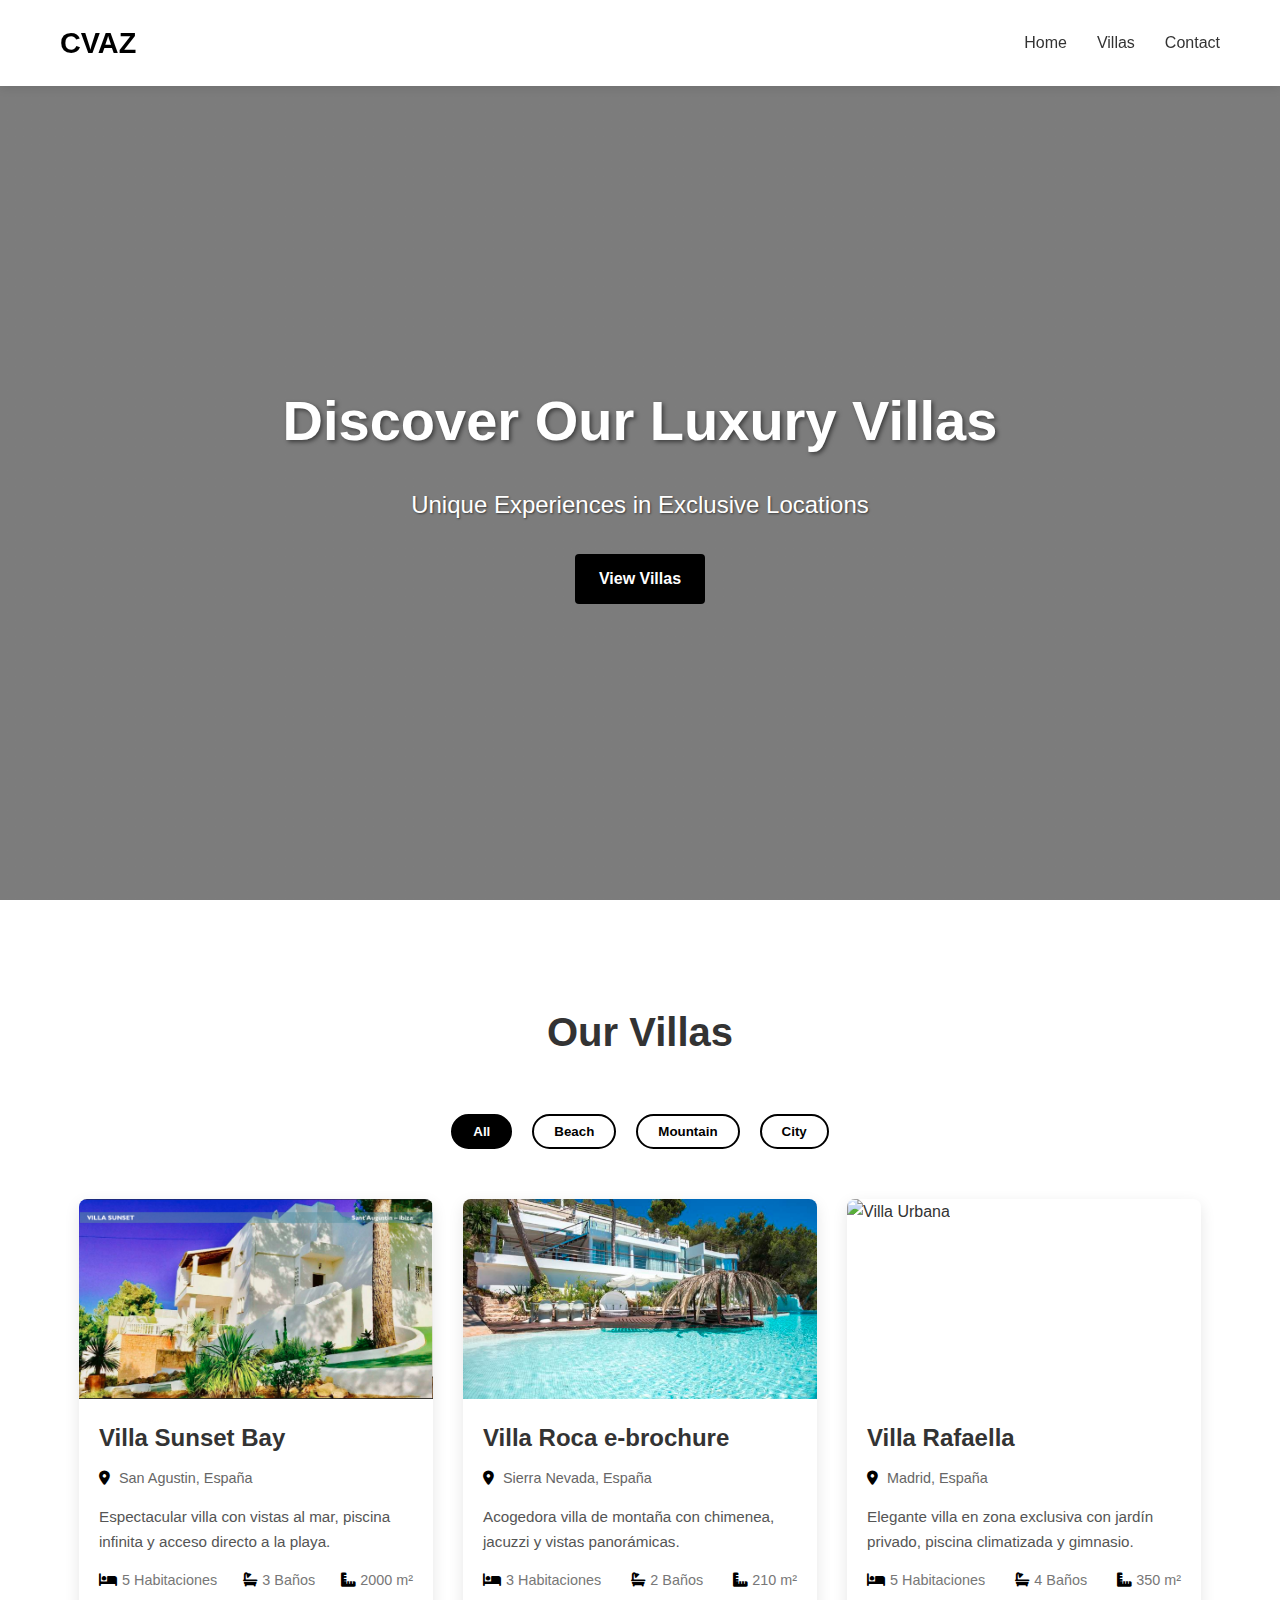
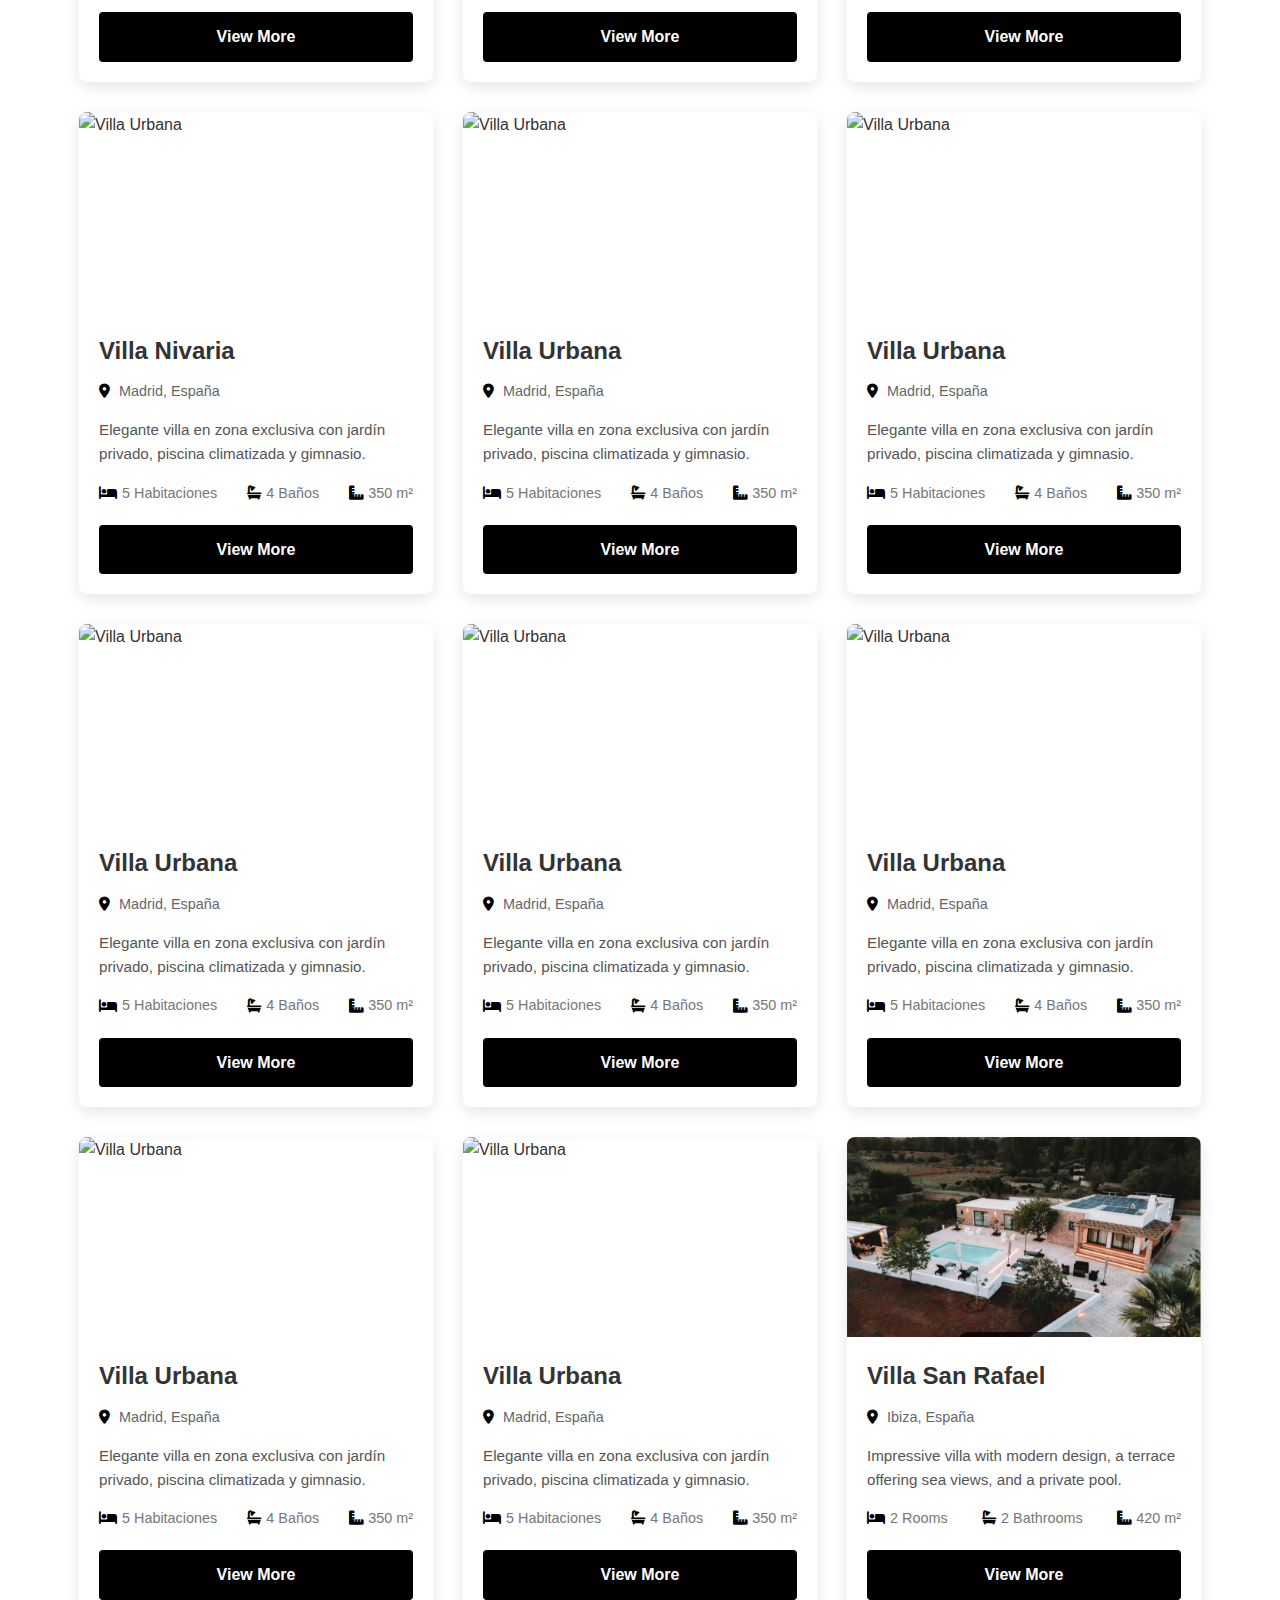
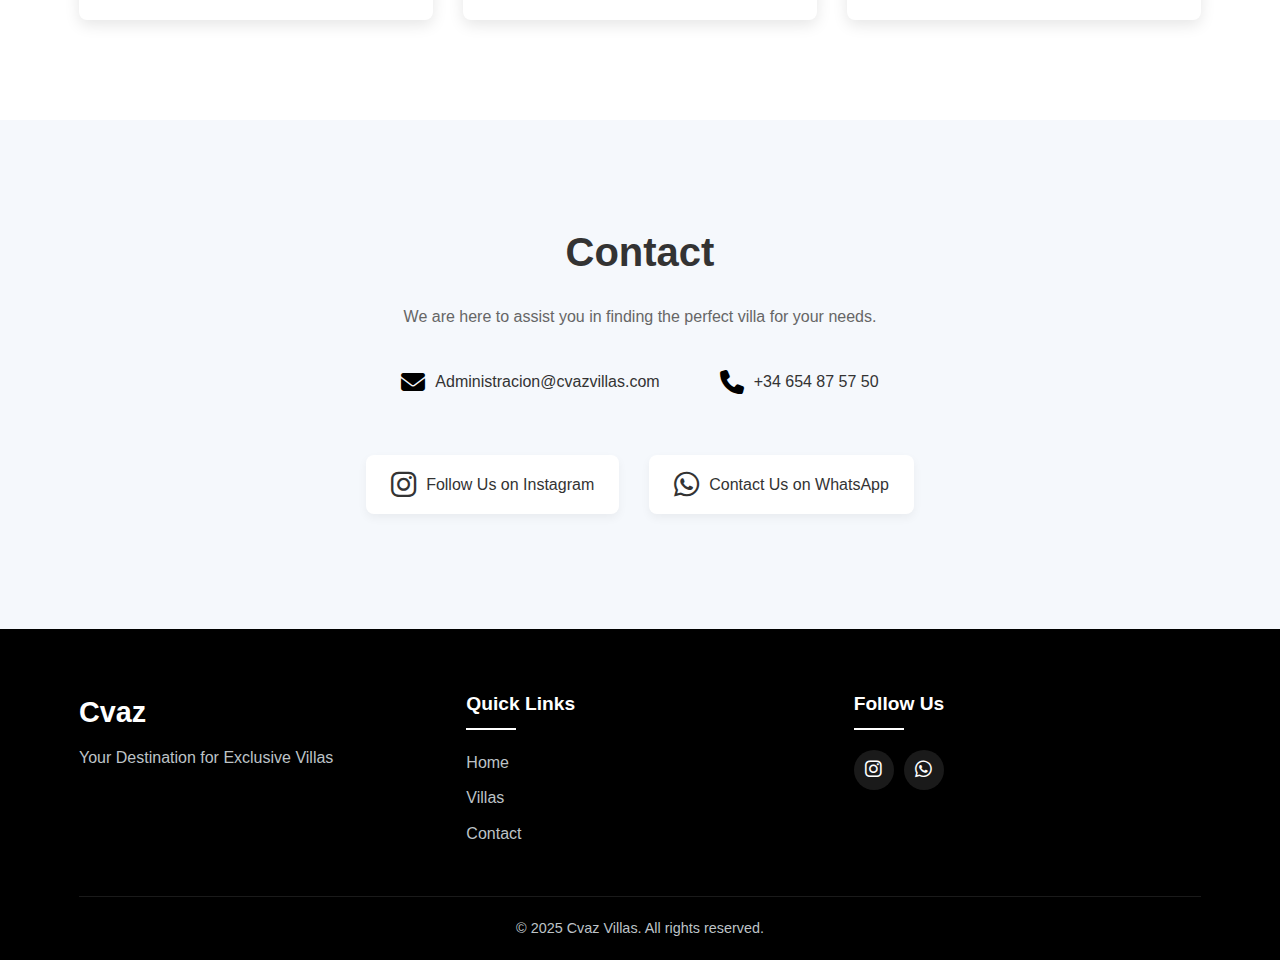
==== commit 9008879d: "index.html" ====
--- a/index.html
+++ b/index.html
@@ -95,7 +95,7 @@
             <div class="villas-container">
                 <div class="villa-card" data-category="playa">
                     <div class="villa-img">
-                        <img src="imagenprincipalvilla2?height=300&width=400" alt="Villa Marina">
+                        <img src="imagenprincipalvilla2.PNG?height=300&width=400" alt="Villa Marina">
                     </div>
                     <div class="villa-info">
                         <h3>Villa Sunset Bay</h3>
@@ -349,17 +349,6 @@
     </div>
   
     <script src="script.js"></script>
-    <script>
-    document.addEventListener("DOMContentLoaded", function () {
-        const menuToggle = document.getElementById("mobile-menu");
-        const navMenu = document.querySelector(".nav-menu");
-
-        menuToggle.addEventListener("click", function () {
-            navMenu.classList.toggle("show");
-            menuToggle.classList.toggle("active");
-        });
-    });
-</script>
-
+    
 </body>
 </html>
